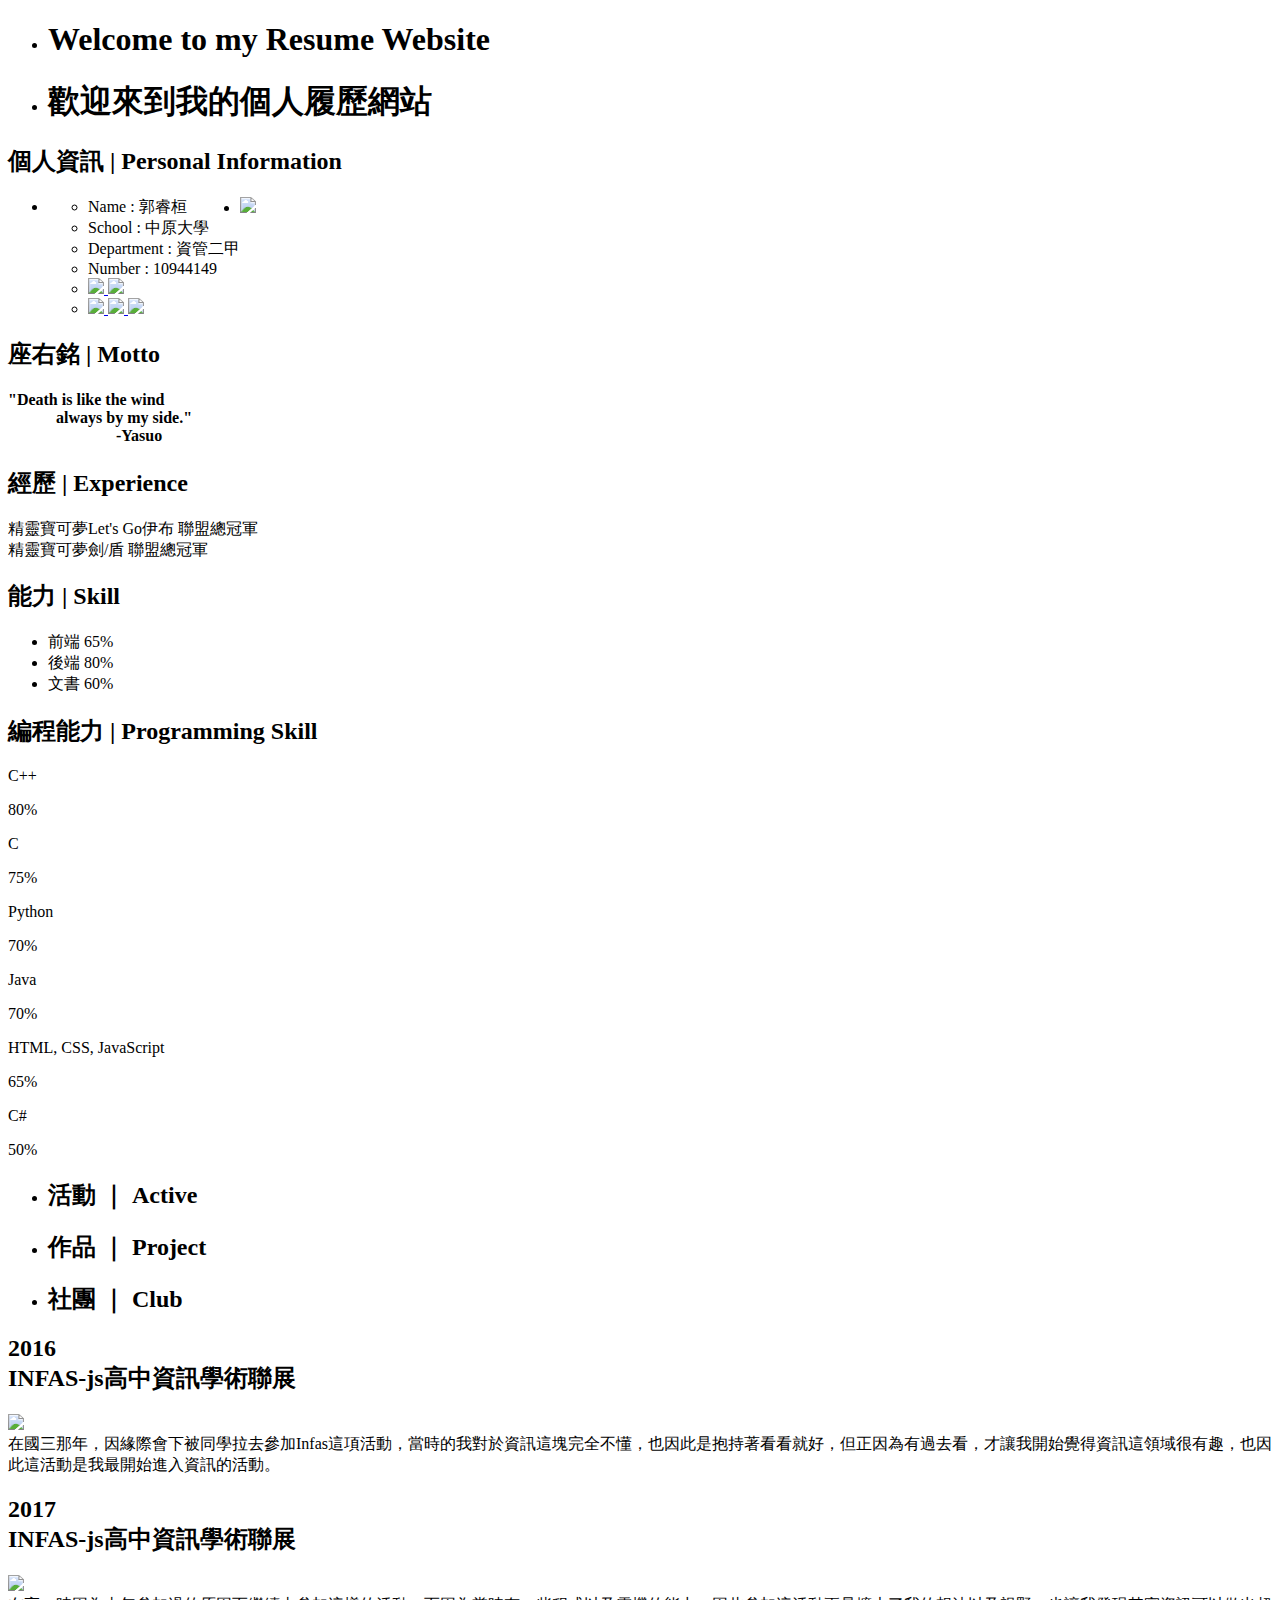
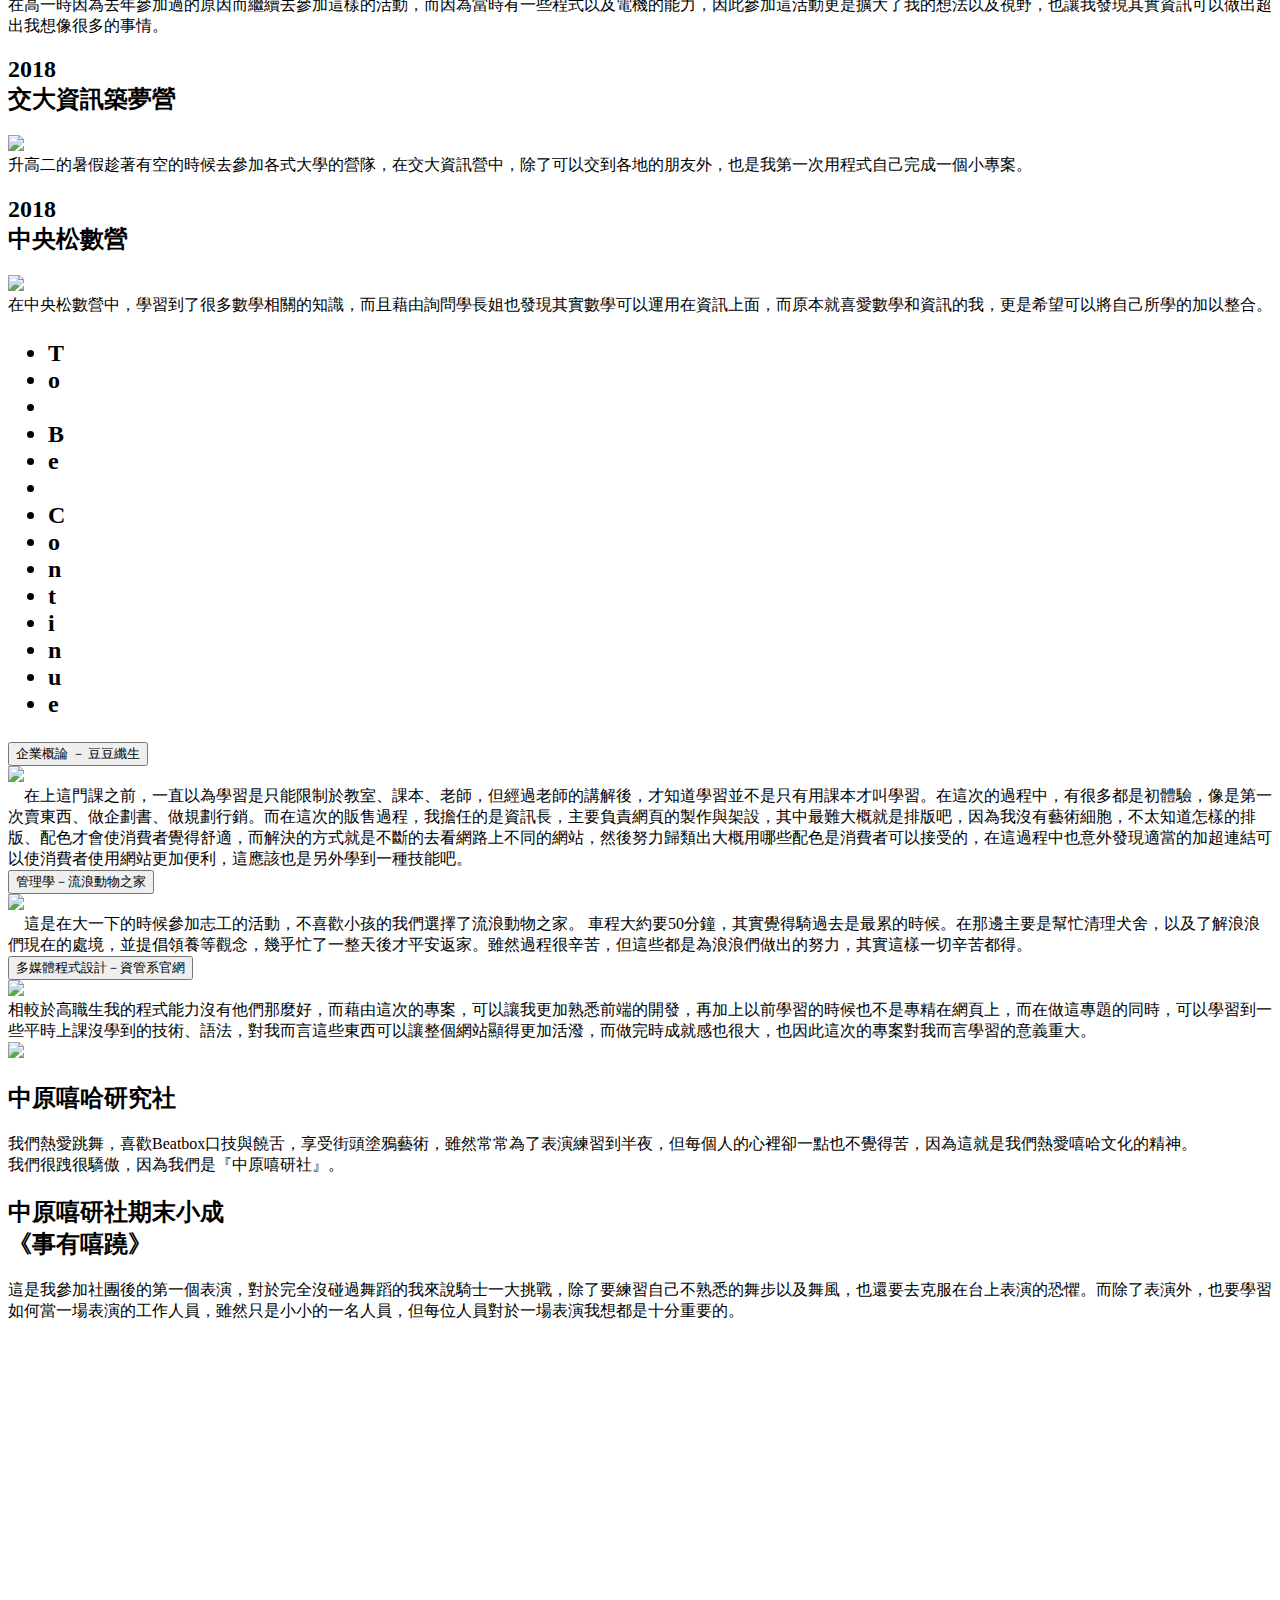
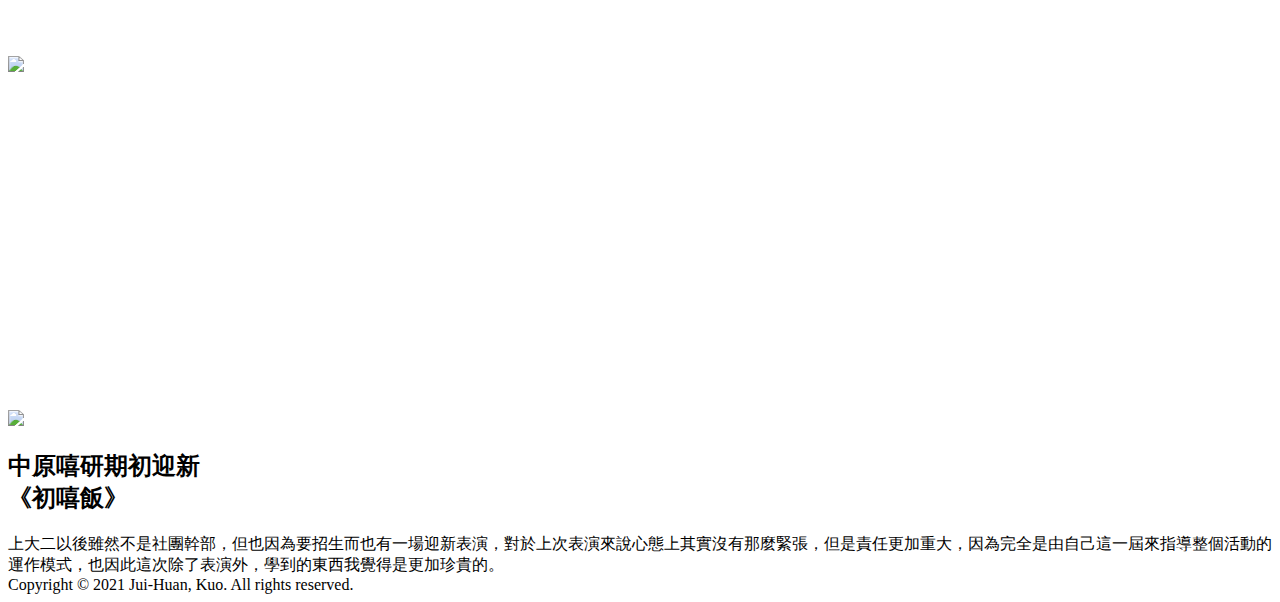
==== resume.html @ 6ddbaddf "Add files via upload" ====
<!DOCTYPE html>
<html lang="en">

<head>
    <meta charset="UTF-8">
    <meta http-equiv="X-UA-Compatible" content="IE=edge">
    <meta name="viewport" content="width=device-width, initial-scale=1.0">
    <link href="assets/css/resume.css" rel="stylesheet" type="text/css">
    <script src="assets/js/jquery-3.6.0.min.js"></script>
    <script src="assets/js/resume_jq.js"></script>
    <title>個人履歷</title>
</head>

<body>
    <div class="main">
        <div class="title">
            <ul id="titles">
                <li>
                    <h1>Welcome to my Resume Website</h1>
                </li>
                <li>
                    <h1>歡迎來到我的個人履歷網站</h1>
                </li>
            </ul>
        </div>
        <div class="p_information">
            <h2>個人資訊 | Personal Information</h2>
            <ul style="display: flex">
                <li class="information">
                    <ul>
                        <li>Name : 郭睿桓</li>
                        <li>School : 中原大學</li>
                        <li>Department : 資管二甲</li>
                        <li>Number : 10944149</li>
                        <li class="icons">
                            <a href="https://www.instagram.com/richard_kuo_0721/" target="_blank">
                                <img class="icon" src="assets/photo/instagram_icon.png">
                            </a>
                            <a href="https://www.facebook.com/richardkuo0721" target="_blank">
                                <img class="icon" src="assets/photo/facebook_icon.png">
                            </a>
                        </li>
                        <li class="icons">
                            <a href="https://twitter.com/KtwmKffSZBjXR4r" target="_blank">
                                <img class="icon" src="assets/photo/twitter_icon.png">
                            </a>
                            <a href="mailto:richardkuo2002@gmail.com">
                                <img class="icon" src="assets/photo/mail_icon.png">
                            </a>
                            <a href="https://howardtuan.github.io/cyim/index.html" target="_blank">
                                <img class="icon" src="assets/photo/github_icon.png">
                            </a>
                        </li>
                    </ul>
                </li>
                <li>
                    <img class="myself_photo" src="assets/photo/Personal_Photo.JPG">
                </li>
            </ul>
        </div>
        <div class="first_right">
            <div class="motto">
                <h2>座右銘 | Motto</h2>
                <h4>"Death is like the wind
                    <br>&nbsp;&nbsp;&nbsp;&nbsp;&nbsp;&nbsp;&nbsp;&nbsp;&nbsp;&nbsp;&nbsp;
                    always by my side."
                    <br>&nbsp;&nbsp;&nbsp;&nbsp;&nbsp;&nbsp;&nbsp;&nbsp;&nbsp;&nbsp;&nbsp;&nbsp;&nbsp;&nbsp;&nbsp;&nbsp;&nbsp;&nbsp;&nbsp;&nbsp;&nbsp;&nbsp;&nbsp;&nbsp;&nbsp;&nbsp;
                    -Yasuo</h4>
            </div>
            <div class="experience">
                <h2>經歷 | Experience</h2>
                <div>精靈寶可夢Let's Go伊布 聯盟總冠軍</div>
                <div>精靈寶可夢劍/盾 聯盟總冠軍</div>
            </div>
        </div>
        <div class="skill">
            <h2>能力 | Skill</h2>
            <ul>
                <li>
                    <div class="circle_wrap">
                        <div class="circle_1">
                            <div class="mask half">
                                <div class="fill"></div>
                            </div>
                            <div class="mask full_1">
                                <div class="fill"></div>
                            </div>
                        </div>
                        <div class="inside_circle"> 前端 65% </div>
                    </div>
                </li>
                <li>
                    <div class="circle_wrap">
                        <div class="circle_2">
                            <div class="mask half">
                                <div class="fill"></div>
                            </div>
                            <div class="mask full_2">
                                <div class="fill"></div>
                            </div>
                        </div>
                        <div class="inside_circle"> 後端 80% </div>
                    </div>
                </li>
                <li>
                    <div class="circle_wrap">
                        <div class="circle_3">
                            <div class="mask half">
                                <div class="fill"></div>
                            </div>
                            <div class="mask full_3">
                                <div class="fill"></div>
                            </div>
                        </div>
                        <div class="inside_circle"> 文書 60% </div>
                    </div>
                </li>
            </ul>
        </div>
        <div class="programming">
            <h2>編程能力 | Programming Skill</h2>
            <p>C++</p>
            <div class="container">
                <div class="skills cpp">80%</div>
            </div>

            <p>C</p>
            <div class="container">
                <div class="skills c">75%</div>
            </div>

            <p>Python</p>
            <div class="container">
                <div class="skills py">70%</div>
            </div>

            <p>Java</p>
            <div class="container">
                <div class="skills java">70%</div>
            </div>

            <p>HTML, CSS, JavaScript</p>
            <div class="container">
                <div class="skills web">65%</div>
            </div>

            <p>C#</p>
            <div class="container">
                <div class="skills csharp">50%</div>
            </div>
        </div>
        <div class="work_title">
            <ul>
                <li id="active" onclick="color_1()">
                    <h2>活動 ｜ Active</h2>
                </li>
                <li id="project_bottom" onclick="color_2()">
                    <h2>作品 ｜ Project</h2>
                </li>
                <li id="club_bottom" onclick="color_3()">
                    <h2>社團 ｜ Club</h2>
                </li>
            </ul>
        </div>
        <div class="work" id="work">
            <div class="timeline" id="timeline">
                <div class="container left">
                    <div class="content">
                        <h2>2016<br>INFAS-js高中資訊學術聯展</h2>
                        <img src="assets/photo/infas_2016.png">
                        <div>
                            在國三那年，因緣際會下被同學拉去參加Infas這項活動，當時的我對於資訊這塊完全不懂，也因此是抱持著看看就好，但正因為有過去看，才讓我開始覺得資訊這領域很有趣，也因此這活動是我最開始進入資訊的活動。
                        </div>
                    </div>
                </div>
                <div class="container right">
                    <div class="content">
                        <h2>2017<br>INFAS-js高中資訊學術聯展</h2>
                        <img src="assets/photo/infas_2017.png">
                        <div>在高一時因為去年參加過的原因而繼續去參加這樣的活動，而因為當時有一些程式以及電機的能力，因此參加這活動更是擴大了我的想法以及視野，也讓我發現其實資訊可以做出超出我想像很多的事情。
                        </div>
                    </div>
                </div>
                <div class="container left">
                    <div class="content">
                        <h2>2018<br>交大資訊築夢營</h2>
                        <img src="assets/photo/nctu_2018.JPG">
                        <div>升高二的暑假趁著有空的時候去參加各式大學的營隊，在交大資訊營中，除了可以交到各地的朋友外，也是我第一次用程式自己完成一個小專案。</div>
                    </div>
                </div>
                <div class="container right">
                    <div class="content">
                        <h2>2018<br>中央松數營</h2>
                        <img src="assets/photo/ncu_2018.JPG">
                        <div>在中央松數營中，學習到了很多數學相關的知識，而且藉由詢問學長姐也發現其實數學可以運用在資訊上面，而原本就喜愛數學和資訊的我，更是希望可以將自己所學的加以整合。</div>
                    </div>
                </div>
                <div class="container   left">
                    <div class="content">
                        <h2>
                            <ul class="continue">
                                <li>T</li>
                                <li>o</li>
                                <li>&nbsp;</li>
                                <li>B</li>
                                <li>e</li>
                                <li>&nbsp;</li>
                                <li>C</li>
                                <li>o</li>
                                <li>n</li>
                                <li>t</li>
                                <li>i</li>
                                <li>n</li>
                                <li>u</li>
                                <li>e</li>
                            </ul>
                        </h2>
                    </div>
                </div>
            </div>
            <div class="project" id="project">
                <button class="accordion">企業概論 － 豆豆纖生</button>
                <div class="panel">
                    <a href="https://www.instagram.com/mr.beanbean_/" target="_blank">
                        <img src="assets/photo/project_img_1.png">
                    </a>
                    <div>
                        &nbsp;&nbsp;&nbsp;&nbsp;在上這門課之前，一直以為學習是只能限制於教室、課本、老師，但經過老師的講解後，才知道學習並不是只有用課本才叫學習。在這次的過程中，有很多都是初體驗，像是第一次賣東西、做企劃書、做規劃行銷。而在這次的販售過程，我擔任的是資訊長，主要負責網頁的製作與架設，其中最難大概就是排版吧，因為我沒有藝術細胞，不太知道怎樣的排版、配色才會使消費者覺得舒適，而解決的方式就是不斷的去看網路上不同的網站，然後努力歸類出大概用哪些配色是消費者可以接受的，在這過程中也意外發現適當的加超連結可以使消費者使用網站更加便利，這應該也是另外學到一種技能吧。
                    </div>
                </div>
                <button class="accordion">管理學－流浪動物之家</button>
                <div class="panel">
                    <img src="assets/photo/project_img_2.jpg">
                    <div>&nbsp;&nbsp;&nbsp;&nbsp;這是在大一下的時候參加志工的活動，不喜歡小孩的我們選擇了流浪動物之家。
                        車程大約要50分鐘，其實覺得騎過去是最累的時候。在那邊主要是幫忙清理犬舍，以及了解浪浪們現在的處境，並提倡領養等觀念，幾乎忙了一整天後才平安返家。雖然過程很辛苦，但這些都是為浪浪們做出的努力，其實這樣一切辛苦都得。
                    </div>
                </div>

                <button class="accordion">多媒體程式設計－資管系官網</button>
                <div class="panel">
                    <a href="https://howardtuan.github.io/cyim/" target="_blank">
                        <img src="assets/photo/project_img_3.png"></a>
                    <div>
                        相較於高職生我的程式能力沒有他們那麼好，而藉由這次的專案，可以讓我更加熟悉前端的開發，再加上以前學習的時候也不是專精在網頁上，而在做這專題的同時，可以學習到一些平時上課沒學到的技術、語法，對我而言這些東西可以讓整個網站顯得更加活潑，而做完時成就感也很大，也因此這次的專案對我而言學習的意義重大。
                    </div>
                </div>


            </div>
            <div class="club" id="club">
                <img src="assets/photo/hhdc_logo.jpg" class="club_img_1">
                <div class="text_1">
                    <h2>中原嘻哈研究社</h2>
                    <div>
                        我們熱愛跳舞，喜歡Beatbox口技與饒舌，享受街頭塗鴉藝術，雖然常常為了表演練習到半夜，但每個人的心裡卻一點也不覺得苦，因為這就是我們熱愛嘻哈文化的精神。<br>我們很跩很驕傲，因為我們是『中原嘻研社』。
                    </div>
                </div>
                <div class="text_2">
                    <h2>中原嘻研社期末小成<br>《事有嘻蹺》</h2>
                    <div>
                        這是我參加社團後的第一個表演，對於完全沒碰過舞蹈的我來說騎士一大挑戰，除了要練習自己不熟悉的舞步以及舞風，也還要去克服在台上表演的恐懼。而除了表演外，也要學習如何當一場表演的工作人員，雖然只是小小的一名人員，但每位人員對於一場表演我想都是十分重要的。
                    </div>
                </div>
                <div class="club_img_2">
                    <img src="assets/photo/club_1.jpg" class="club_img_2_1">
                    <iframe width="350" height="350" src="https://www.youtube.com/embed/inn6Rl_vRU8"
                        title="YouTube video player" frameborder="0"
                        allow="accelerometer; autoplay; clipboard-write; encrypted-media; gyroscope; picture-in-picture"
                        allowfullscreen></iframe>
                </div>
                <div class="club_img_3">
                    <img src="assets/photo/club_2.jpg" class="club_img_3_1">
                    <iframe width="350" height="350" src="https://www.youtube.com/embed/jUbKA4RqVLs"
                        title="YouTube video player" frameborder="0"
                        allow="accelerometer; autoplay; clipboard-write; encrypted-media; gyroscope; picture-in-picture"
                        allowfullscreen></iframe>
                </div>
                <div class="text_3">
                    <h2>中原嘻研期初迎新<br>《初嘻飯》</h2>
                    <div>
                        上大二以後雖然不是社團幹部，但也因為要招生而也有一場迎新表演，對於上次表演來說心態上其實沒有那麼緊張，但是責任更加重大，因為完全是由自己這一屆來指導整個活動的運作模式，也因此這次除了表演外，學到的東西我覺得是更加珍貴的。
                    </div>
                </div>
            </div>
        </div>
    </div>
    <footer>
        Copyright © 2021 Jui-Huan, Kuo. All rights reserved.
    </footer>
    <script src="assets/js/resume_js.js"></script>
</body>

</html>
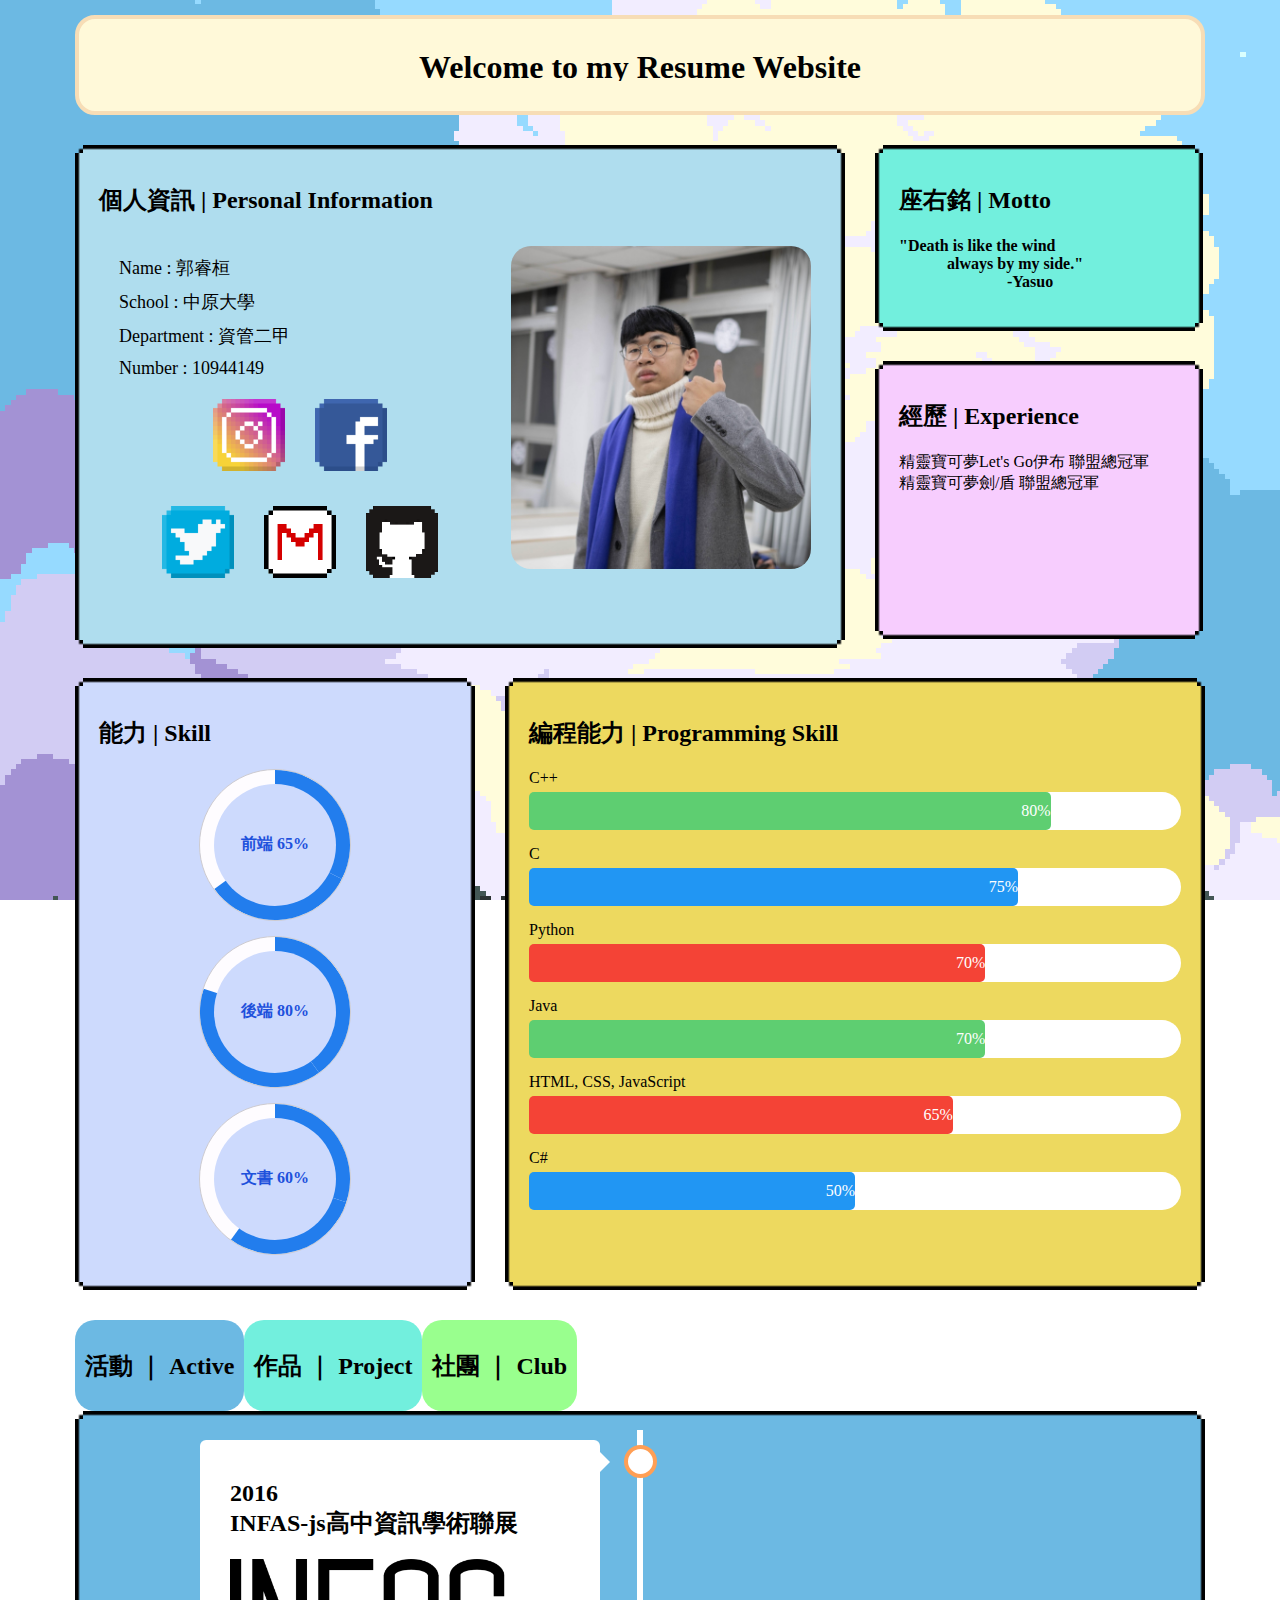
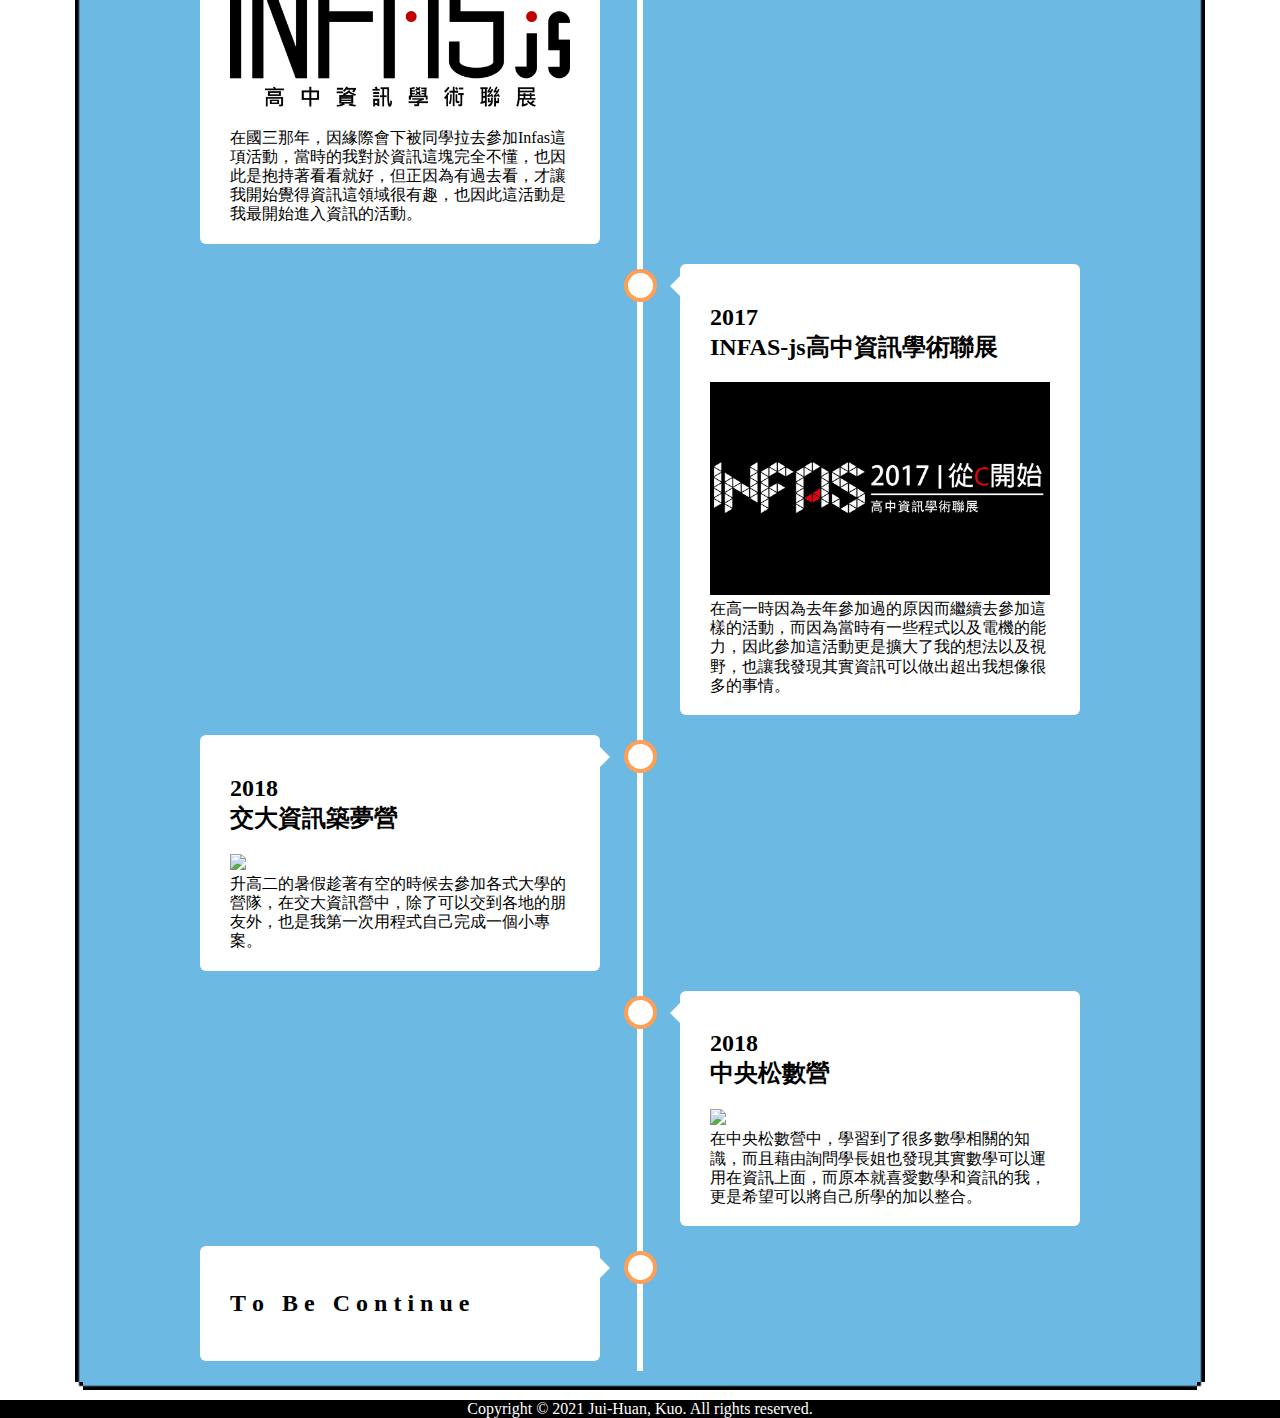
==== commit 3a108e56: "Update resume.html" ====
--- a/resume.html
+++ b/resume.html
@@ -54,7 +54,7 @@
                     </ul>
                 </li>
                 <li>
-                    <img class="myself_photo" src="assets/photo/Personal_Photo.JPG">
+                    <img class="myself_photo" src="assets/photo/Personal_Photo.jpg">
                 </li>
             </ul>
         </div>
@@ -290,4 +290,4 @@
     <script src="assets/js/resume_js.js"></script>
 </body>
 
-</html>+</html>
--- a/assets/css/resume.css
+++ b/assets/css/resume.css
@@ -0,0 +1,847 @@
+@font-face {
+    font-family: Zpix;
+    src: url("../font/zpix.eot") format("embedded-opentype"),
+        url("../font/zpix.ttf") format("truetype"),
+        url("../font/zpix.woff") format("woff");
+}
+
+body {
+    position: relative;
+    margin: 0;
+    background-image: url("../photo/background.png");
+    background-repeat: no-repeat;
+    background-attachment: fixed;
+    background-size: cover;
+}
+
+.main {
+    width: 1160px;
+    margin: 0 auto;
+    display: flex;
+    flex-wrap: wrap;
+    justify-content: center;
+}
+
+.title {
+    width: 100%;
+    border-radius: 20px;
+    border-style: solid;
+    border-width: 4px;
+    border-color: rgb(247, 221, 182);
+    margin: 15px;
+    padding: 15px 20px;
+    background-color: rgb(255, 249, 217);
+    font-family: Zpix;
+    text-align: center;
+    padding: 15px;
+}
+
+.title ul {
+    margin: 15px;
+    padding: 0px;
+    list-style: none;
+    height: 32px;
+    overflow: hidden;
+}
+
+.title h1 {
+    margin: 0px;
+}
+
+.p_information {
+    flex: auto;
+    border-radius: 20px;
+    border-style: solid;
+    border-width: 4px;
+    border-color: rgb(135, 206, 235);
+    border-image-slice: 4;
+    border-image-width: 2;
+    border-image-outset: 0;
+    border-image-source: url("../photo/pixil-frame-0.png");
+    display: inline-block;
+    margin: 15px;
+    padding: 15px 20px;
+    background-color: rgb(175, 221, 238);
+    font-family: Zpix;
+    width: 720px;
+}
+
+h3 {
+    margin: 10px 10px 10px 10px;
+}
+
+.p_information ul,
+.p_information li {
+    padding-left: 0px;
+    margin-left: 0px;
+}
+
+.p_information li {
+    list-style-type: none;
+    margin: 10px;
+    font-size: 18px;
+}
+
+.information {
+    width: auto;
+    flex: auto;
+}
+
+.myself_photo {
+    border-radius: 20px;
+    width: 300px;
+}
+
+.icons {
+    display: flex;
+    flex-wrap: wrap;
+    justify-content: center;
+    margin-top: 15px;
+}
+
+.icon {
+    width: 72px;
+    height: 72px;
+    flex: none;
+    margin-top: 10px;
+    margin-bottom: 10px;
+    margin-left: 15px;
+    margin-right: 15px;
+}
+
+.icon:hover {
+    transform: scale(1.2, 1.2);
+    transition: all 0.5s ease-out;
+}
+
+.first_right {
+    flex: none;
+    width: 360px;
+    margin: 0 auto;
+    display: flex;
+    flex-wrap: wrap;
+    justify-content: center;
+}
+
+.first_right {
+    flex: none;
+    display: inline-block;
+    margin: 0px;
+    padding: 0px;
+}
+
+.motto {
+    width: 280px;
+    flex: none;
+    border-radius: 20px;
+    border-style: solid;
+    border-width: 4px;
+    border-color: #72efdd;
+    border-image-slice: 4;
+    border-image-width: 2;
+    border-image-outset: 0;
+    border-image-source: url("../photo/pixil-frame-0.png");
+    display: inline-block;
+    margin: 15px;
+    padding: 15px 20px;
+    background-color: #72efdd;
+    font-family: Zpix;
+}
+
+.experience {
+    width: 280px;
+    flex: none;
+    border-radius: 20px;
+    border-style: solid;
+    border-width: 4px;
+    border-color: rgb(238, 147, 252);
+    border-image-slice: 4;
+    border-image-width: 2;
+    border-image-outset: 0;
+    border-image-source: url("../photo/pixil-frame-0.png");
+    display: inline-block;
+    margin: 15px;
+    padding: 15px 20px;
+    background-color: rgb(247, 205, 254);
+    font-family: Zpix;
+    height: 240px;
+}
+
+.skill {
+    width: 352px;
+    flex: none;
+    border-radius: 20px;
+    border-style: solid;
+    border-width: 4px;
+    border-color: #c4d3fc;
+    border-image-slice: 4;
+    border-image-width: 2;
+    border-image-outset: 0;
+    border-image-source: url("../photo/pixil-frame-0.png");
+    display: inline-block;
+    margin: 15px;
+    padding: 15px 20px;
+    background-color: #cddafd;
+    font-family: Zpix;
+}
+
+
+.skill ul {
+    padding: 0px;
+}
+
+.skill li {
+    margin: 15px;
+    list-style-type: none;
+}
+
+.circle_wrap {
+    margin: 15px auto;
+    width: 150px;
+    height: 150px;
+    background: #fefcff;
+    border-radius: 50%;
+    border: 1px solid #cdcbd0;
+}
+
+.circle_wrap .inside_circle {
+    width: 122px;
+    height: 122px;
+    border-radius: 50%;
+    background: #cddafd;
+    line-height: 120px;
+    text-align: center;
+    margin-top: 14px;
+    margin-left: 14px;
+    color: #1e51dc;
+    position: absolute;
+    z-index: 100;
+    font-weight: 700;
+    font-size: 1em;
+}
+
+/*圖一*/
+.circle_wrap .circle_1 .mask,
+.circle_wrap .circle_1 .fill {
+    width: 150px;
+    height: 150px;
+    position: absolute;
+    border-radius: 50%;
+}
+
+.mask .fill {
+    clip: rect(0px, 75px, 150px, 0px);
+    background-color: #227ded;
+}
+
+.circle_wrap .circle_1 .mask {
+    clip: rect(0px, 150px, 150px, 75px);
+}
+
+.mask.full_1,
+.circle_1 .fill {
+    animation: fill_1 ease-in-out 3s;
+    transform: rotate(117deg);
+}
+
+@keyframes fill_1 {
+    0% {
+        transform: rotate(0deg);
+    }
+
+    100% {
+        transform: rotate(117deg);
+    }
+}
+
+/*圖二*/
+.circle_wrap .circle_2 .mask,
+.circle_wrap .circle_2 .fill {
+    width: 150px;
+    height: 150px;
+    position: absolute;
+    border-radius: 50%;
+}
+
+.mask .fill {
+    clip: rect(0px, 75px, 150px, 0px);
+    background-color: #227ded;
+}
+
+.circle_wrap .circle_2 .mask {
+    clip: rect(0px, 150px, 150px, 75px);
+}
+
+.mask.full_2,
+.circle_2 .fill {
+    animation: fill_2 ease-in-out 3s;
+    transform: rotate(144deg);
+}
+
+@keyframes fill_2 {
+    0% {
+        transform: rotate(0deg);
+    }
+
+    100% {
+        transform: rotate(144deg);
+    }
+}
+
+/*圖三*/
+.circle_wrap .circle_3 .mask,
+.circle_wrap .circle_3 .fill {
+    width: 150px;
+    height: 150px;
+    position: absolute;
+    border-radius: 50%;
+}
+
+.mask .fill {
+    clip: rect(0px, 75px, 150px, 0px);
+    background-color: #227ded;
+}
+
+.circle_wrap .circle_3 .mask {
+    clip: rect(0px, 150px, 150px, 75px);
+}
+
+.mask.full_3,
+.circle_3 .fill {
+    animation: fill_3 ease-in-out 3s;
+    transform: rotate(108deg);
+}
+
+@keyframes fill_3 {
+    0% {
+        transform: rotate(0deg);
+    }
+
+    100% {
+        transform: rotate(108deg);
+    }
+}
+
+
+.programming {
+    width: 652px;
+    flex: none;
+    border-radius: 20px;
+    border-style: solid;
+    border-width: 4px;
+    border-color: #edd95f;
+    border-image-slice: 4;
+    border-image-width: 2;
+    border-image-outset: 0;
+    border-image-source: url("../photo/pixil-frame-0.png");
+    display: inline-block;
+    margin: 15px;
+    padding: 15px 20px;
+    background-color: #edd95f;
+    font-family: Zpix;
+}
+
+.programming p {
+    margin-top: 15px;
+    margin-bottom: 5px;
+}
+
+.programming .container {
+    width: 100%;
+    background-color: white;
+    border-radius: 20px;
+    border-image-slice: 4;
+    border-image-width: 2;
+    border-image-outset: 0;
+    border-image-source: url("../photo/pixil-frame-0.png");
+
+}
+
+.skills {
+    border-radius: 5px;
+    text-align: right;
+    padding-top: 10px;
+    padding-bottom: 10px;
+    color: white;
+}
+
+.cpp {
+    width: 80%;
+    background-color: #5ece71;
+}
+
+.c {
+    width: 75%;
+    background-color: #2196F3;
+}
+
+.py {
+    width: 70%;
+    background-color: #f44336;
+}
+
+.java {
+    width: 70%;
+    background-color: #5ece71;
+}
+
+.web {
+    width: 65%;
+    background-color: #f44336;
+}
+
+.csharp {
+    width: 50%;
+    background-color: #2196F3;
+}
+
+.work_title {
+    width: 1130px;
+    flex: none;
+    display: inline-block;
+    margin: 15px 15px 0px 15px;
+    padding: 0px;
+    font-family: Zpix;
+}
+
+.work_title ul {
+    display: flex;
+    padding: 0px;
+    margin: 0px;
+}
+
+.work_title li {
+    cursor: pointer;
+    text-align: center;
+    border-radius: 20px;
+    margin: 0px;
+    padding: 0px;
+    border-image-slice: 4;
+    border-image-width: 2;
+    border-image-outset: 0;
+    border-image-source: url("../photo/pixil-frame-1.png");
+    list-style-type: none;
+    flex: none;
+    padding: 10px;
+}
+
+.work_title a {
+    color: black;
+    text-decoration: none;
+}
+
+.work_title #active{
+    background-color: #6cb9e3;
+}
+.work_title #project_bottom{
+    background-color: #72efdd;
+}
+
+.work_title #club_bottom{
+    background-color: #99ff8e;
+}
+
+.work {
+    width: 1082px;
+    flex: none;
+    border-radius: 20px;
+    border-style: solid;
+    border-width: 4px;
+    border-color: #6cb9e3;
+    border-image-slice: 4;
+    border-image-width: 2;
+    border-image-outset: 0;
+    border-image-source: url("../photo/pixil-frame-0.png");
+    display: inline-block;
+    margin: 0px 15px 28px 15px;
+    padding: 15px 20px;
+    background-color: #6cb9e3;
+    font-family: Zpix;
+    display: flex;
+    justify-content: center;
+}
+
+.timeline {
+    display: none;
+    flex: none;
+    position: relative;
+    max-width: 1000px;
+    margin: 0;
+}
+
+/* The actual timeline (the vertical ruler) */
+.timeline::after {
+    content: '';
+    position: absolute;
+    width: 6px;
+    background-color: white;
+    top: 0;
+    bottom: 0;
+    left: 50%;
+    margin-left: -3px;
+}
+
+/* Container around content */
+.timeline .container {
+    padding: 10px 40px;
+    position: relative;
+    background-color: inherit;
+    width: 40%;
+}
+
+/* The circles on the timeline */
+.timeline .container::after {
+    content: '';
+    position: absolute;
+    width: 25px;
+    height: 25px;
+    right: -17px;
+    background-color: white;
+    border: 4px solid #FF9F55;
+    top: 15px;
+    border-radius: 50%;
+    z-index: 1;
+}
+
+/* Place the container to the left */
+.left {
+    left: 2%;
+}
+
+/* Place the container to the right */
+.right {
+    left: 50%;
+}
+
+/* Add arrows to the left container (pointing right) */
+.left::before {
+    content: " ";
+    height: 0;
+    position: absolute;
+    top: 22px;
+    width: 0;
+    z-index: 1;
+    right: 30px;
+    border: medium solid white;
+    border-width: 10px 0 10px 10px;
+    border-color: transparent transparent transparent white;
+}
+
+/* Add arrows to the right container (pointing left) */
+.right::before {
+    content: " ";
+    height: 0;
+    position: absolute;
+    top: 22px;
+    width: 0;
+    z-index: 1;
+    left: 30px;
+    border: medium solid white;
+    border-width: 10px 10px 10px 0;
+    border-color: transparent white transparent transparent;
+}
+
+/* Fix the circle for containers on the right side */
+.right::after {
+    left: -16px;
+}
+
+.content {
+    padding: 20px 30px;
+    background-color: white;
+    position: relative;
+    border-radius: 6px;
+}
+
+.content div {
+    line-height: 1.2em;
+}
+
+@media screen and (max-width: 600px) {
+
+    .timeline::after {
+        left: 31px;
+    }
+
+    .container {
+        width: 100%;
+        padding-left: 70px;
+        padding-right: 25px;
+    }
+
+    .container::before {
+        left: 60px;
+        border: medium solid white;
+        border-width: 10px 10px 10px 0;
+        border-color: transparent white transparent transparent;
+    }
+
+    .left::after,
+    .right::after {
+        left: 15px;
+    }
+
+    .right {
+        left: 0%;
+    }
+}
+
+.timeline img {
+    width: 340px;
+}
+
+.continue {
+    padding: 0px;
+}
+
+
+.continue li {
+    padding: 0px;
+    margin: 0px;
+    position: relative;
+    top: 0px;
+    display: inline-block;
+    animation: bounce 4s ease infinite;
+}
+
+@keyframes bounce {
+    10% {
+        top: -20px;
+    }
+
+    20% {
+        top: 0px;
+    }
+
+}
+
+.continue li:nth-child(2) {
+    animation-delay: 0.1s;
+}
+
+.continue li:nth-child(4) {
+    animation-delay: 0.2s;
+}
+
+.continue li:nth-child(5) {
+    animation-delay: 0.3s;
+}
+
+.continue li:nth-child(7) {
+    animation-delay: 0.4s;
+}
+
+.continue li:nth-child(8) {
+    animation-delay: 0.5s;
+}
+
+.continue li:nth-child(9) {
+    animation-delay: 0.6s;
+}
+
+.continue li:nth-child(10) {
+    animation-delay: 0.7s;
+}
+
+.continue li:nth-child(11) {
+    animation-delay: 0.8s;
+}
+
+.continue li:nth-child(12) {
+    animation-delay: 0.9s;
+}
+
+.continue li:nth-child(13) {
+    animation-delay: 1s;
+}
+
+.continue li:nth-child(14) {
+    animation-delay: 1.1s;
+}
+
+
+.project {
+    display: flex;
+    width: 960px;
+    flex: none;
+    flex-wrap: wrap;
+    justify-content: center;
+}
+
+.accordion {
+    background-color: #eee;
+    color: #444;
+    cursor: pointer;
+    padding: 18px;
+    width: 100%;
+    border: none;
+    text-align: left;
+    outline: none;
+    font-size: 15px;
+    transition: 0.4s;
+    font-family: Zpix;
+}
+
+.panel img{
+    float: left;
+    width: 350px;
+    margin: 15px;
+    border-radius: 20px;
+}
+.panel div{
+    margin: 15px;
+    line-height: 1.2em;
+}
+
+.active,
+.accordion:hover {
+    background-color: #ccc;
+}
+
+.accordion:after {
+    content: '\002B';
+    color: #777;
+    font-weight: bold;
+    float: right;
+    margin-left: 5px;
+}
+
+.active:after {
+    content: "\2212";
+}
+
+.panel {
+    padding: 0 18px;
+    background-color: white;
+    max-height: 0;
+    overflow: hidden;
+    transition: max-height 0.2s ease-out;
+}
+
+.club {
+    display: flex;
+    width: 100%;
+    flex: none;
+    flex-wrap: wrap;
+    justify-content: center;
+}
+
+.club .club_img_1 {
+    float: left;
+    width: 400px;
+    height: 400px;
+    margin: 15px;
+    border-radius: 20px;
+}
+
+.club .text_1 {
+    margin: 15px;
+    float: right;
+    width: 400px;
+    height: 400px;
+    line-height: 1.2em;
+}
+
+.club h2 {
+    line-height: 1.2em;
+}
+
+.club .text_2 {
+    margin: 15px;
+    float: left;
+    width: 400px;
+    height: 400px;
+    line-height: 1.2em;
+}
+
+.club_img_2 {
+    float: right;
+    width: 400px;
+    height: 400px;
+    position: relative;
+}
+
+
+.club_img_2_1 {
+    border-radius: 20px;
+    position: absolute;
+    top: 0px;
+    left: 0px;
+    width: 350px;
+    height: 350px;
+    z-index: 2;
+}
+
+.club_img_2_1:hover {
+    transform: scale(1.2, 1.2);
+    transition: all 0.5s ease-out;
+}
+
+.club_img_2 iframe {
+    border-radius: 20px;
+    position: absolute;
+    bottom: 0px;
+    right: 0px;
+    z-index: 1;
+}
+
+.club_img_2 iframe:hover {
+    transform: scale(1.2, 1.2);
+    transition: all 0.5s ease-out;
+    z-index: 3;
+}
+
+.club_img_3 {
+    float: left;
+    width: 400px;
+    height: 400px;
+    position: relative;
+}
+
+.club_img_3_1 {
+    border-radius: 20px;
+    position: absolute;
+    top: 0px;
+    left: 0px;
+    width: 350px;
+    height: 350px;
+    z-index: 2;
+}
+
+.club_img_3_1:hover {
+    transform: scale(1.2, 1.2);
+    transition: all 0.5s ease-out;
+}
+
+.club_img_3 iframe {
+    border-radius: 20px;
+    position: absolute;
+    bottom: 0px;
+    right: 0px;
+    z-index: 1;
+}
+
+.club_img_3 iframe:hover {
+    transform: scale(1.2, 1.2);
+    transition: all 0.5s ease-out;
+    z-index: 3;
+}
+
+.club .text_3 {
+    float: right;
+    margin: 15px;
+    width: 400px;
+    height: 400px;
+    line-height: 1.2em;
+}
+
+
+footer {
+    position: absolute;
+    bottom: 0;
+    width: 100%;
+    background-color: black;
+    color: white;
+    text-align: center;
+    margin: 10px 0px 0px 0px;
+}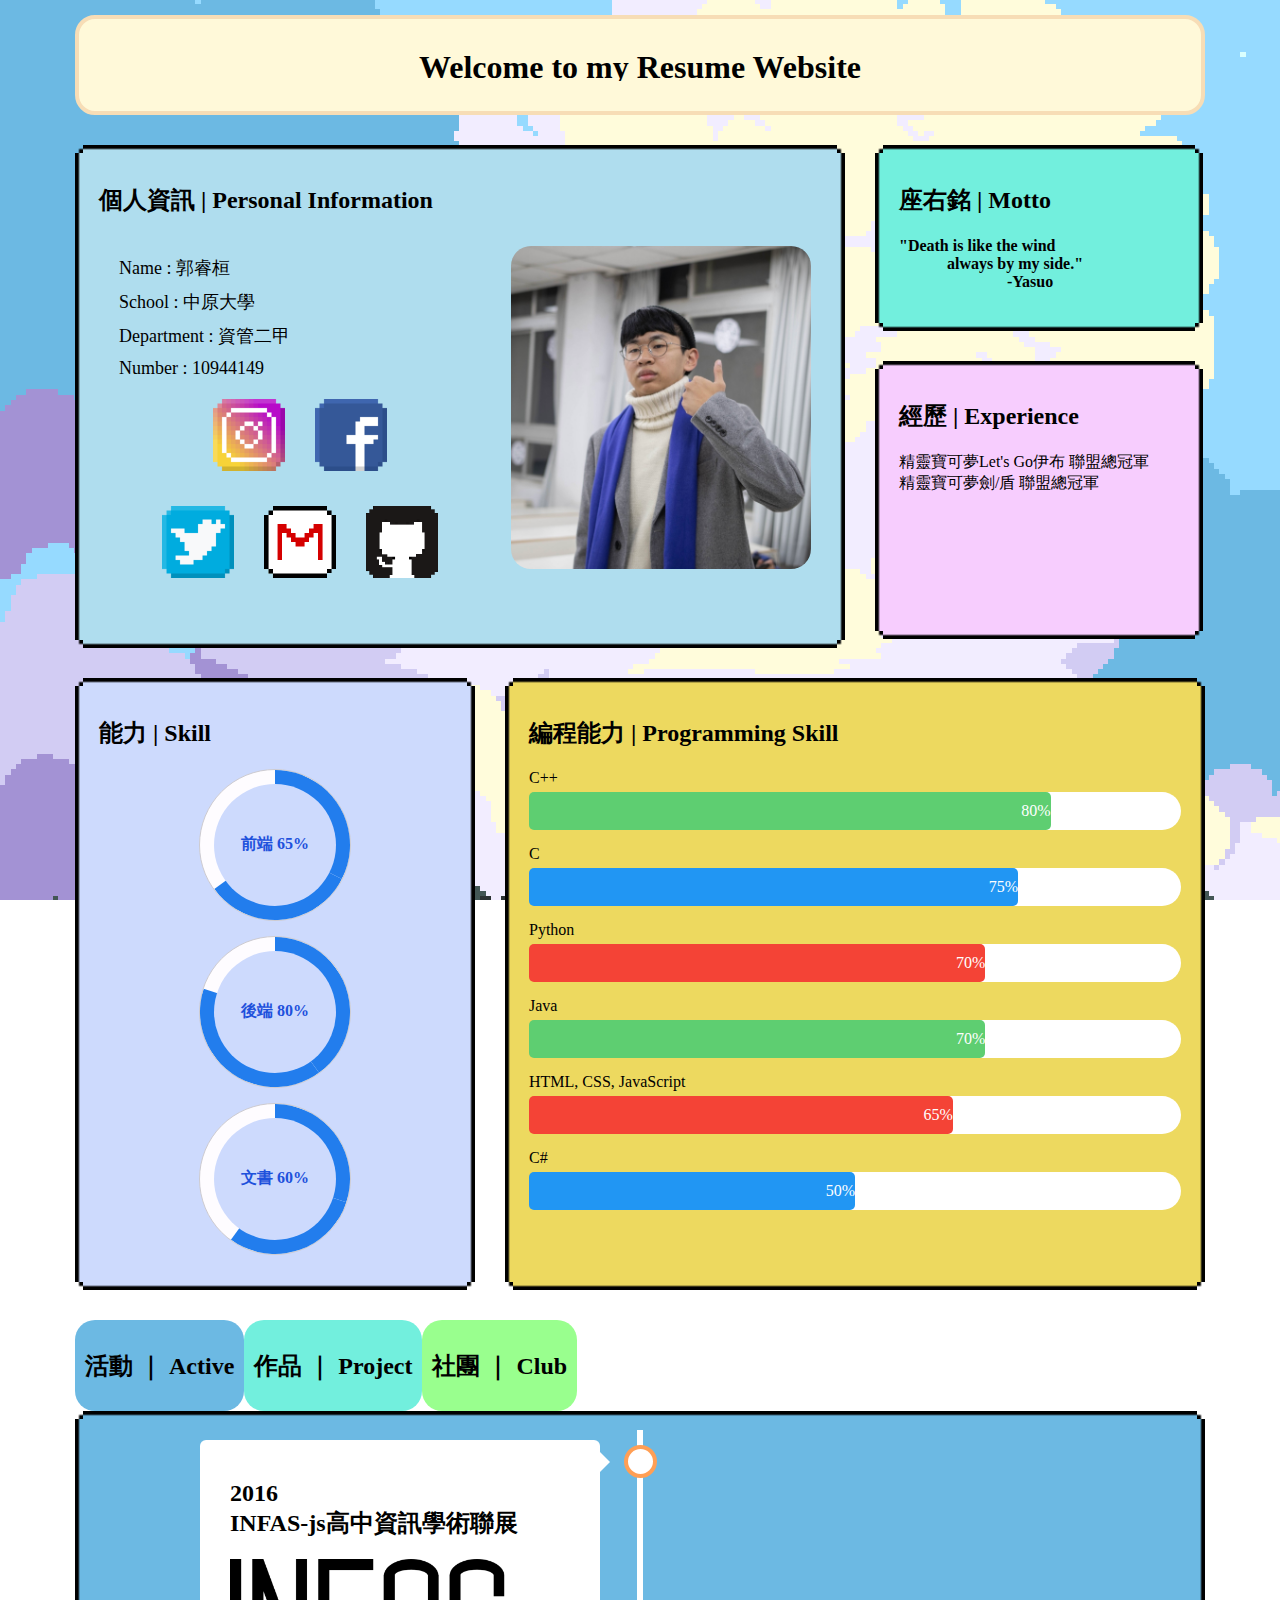
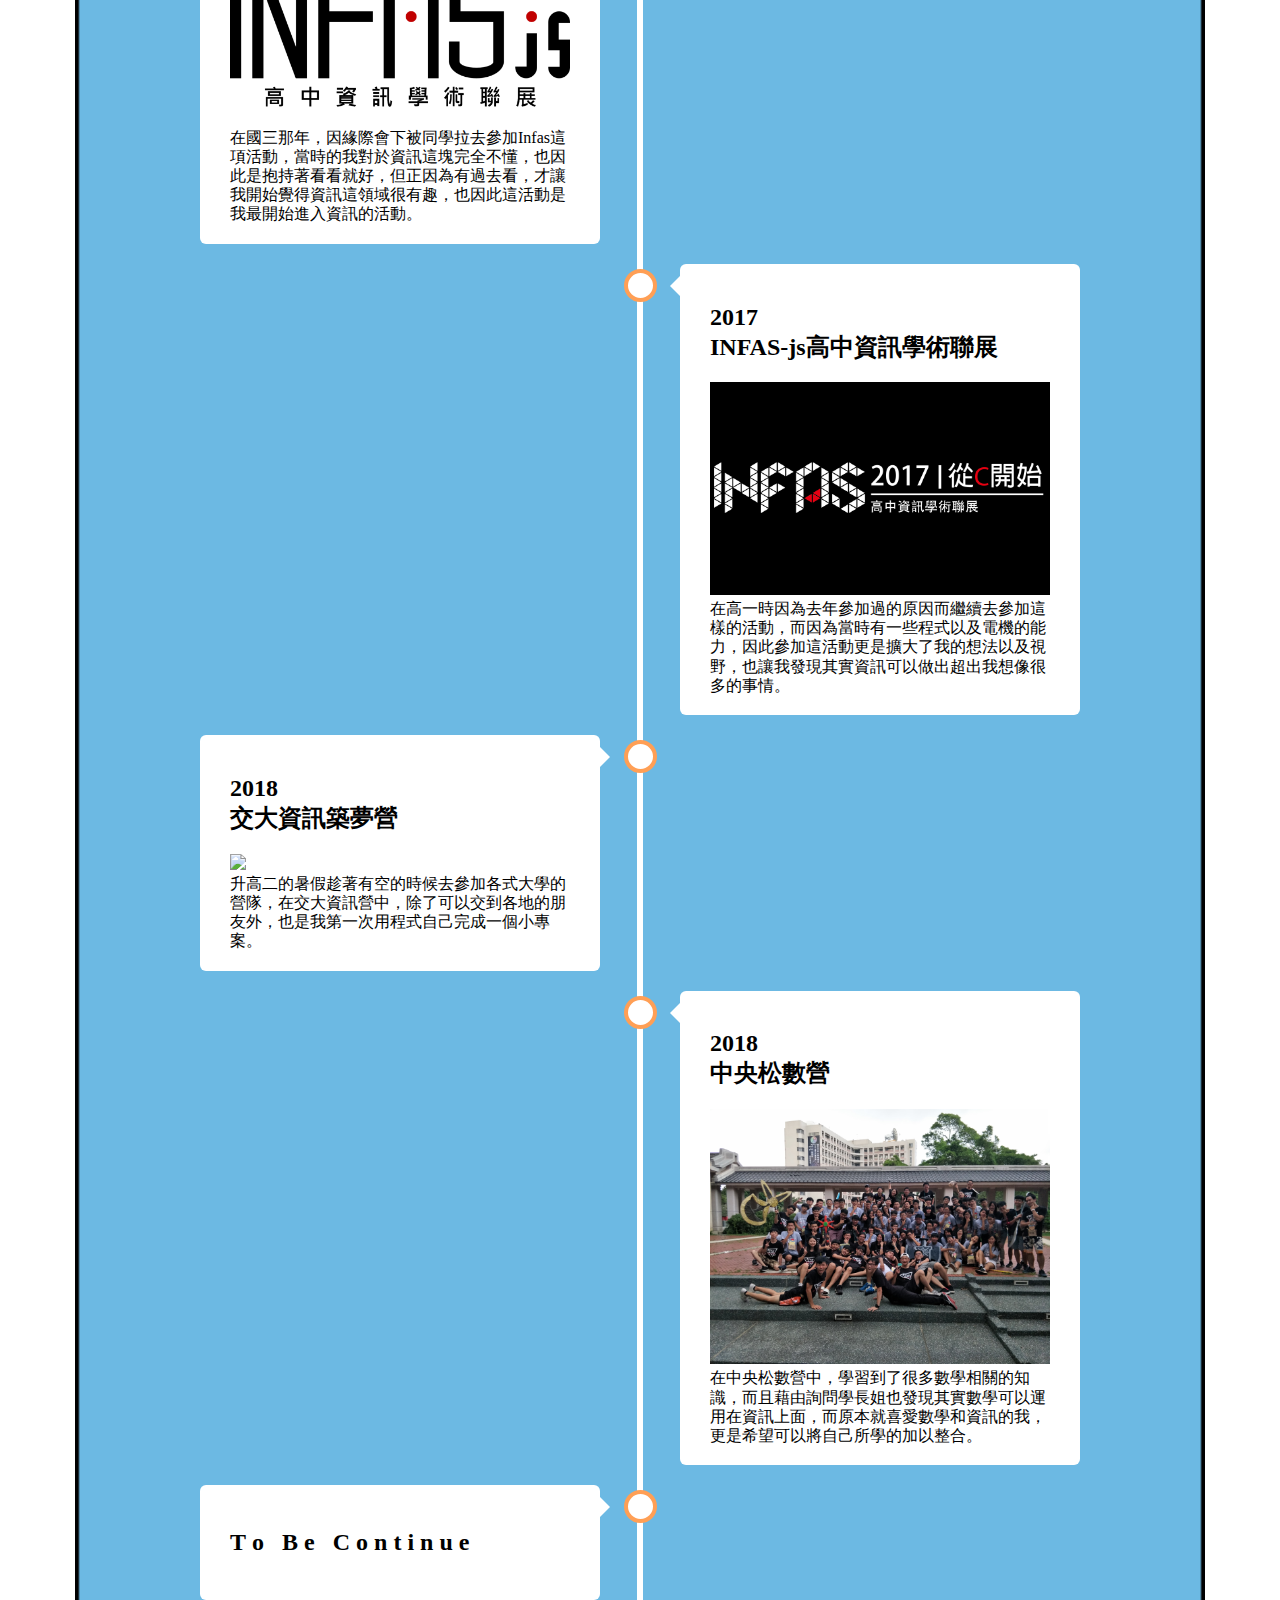
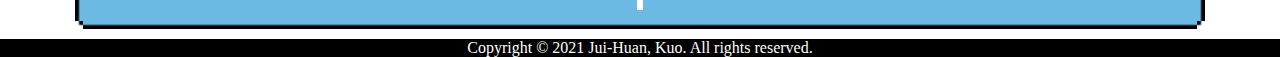
==== commit 1b7ddaf2: "Update resume.html" ====
--- a/resume.html
+++ b/resume.html
@@ -191,7 +191,7 @@
                 <div class="container right">
                     <div class="content">
                         <h2>2018<br>中央松數營</h2>
-                        <img src="assets/photo/ncu_2018.JPG">
+                        <img src="assets/photo/ncu_2018.jpg">
                         <div>在中央松數營中，學習到了很多數學相關的知識，而且藉由詢問學長姐也發現其實數學可以運用在資訊上面，而原本就喜愛數學和資訊的我，更是希望可以將自己所學的加以整合。</div>
                     </div>
                 </div>
@@ -258,7 +258,7 @@
                 <div class="text_2">
                     <h2>中原嘻研社期末小成<br>《事有嘻蹺》</h2>
                     <div>
-                        這是我參加社團後的第一個表演，對於完全沒碰過舞蹈的我來說騎士一大挑戰，除了要練習自己不熟悉的舞步以及舞風，也還要去克服在台上表演的恐懼。而除了表演外，也要學習如何當一場表演的工作人員，雖然只是小小的一名人員，但每位人員對於一場表演我想都是十分重要的。
+                        這是我參加社團後的第一個表演，對於完全沒碰過舞蹈的我來說其實是一大挑戰，除了要練習自己不熟悉的舞步以及舞風，也還要去克服在台上表演的恐懼。而除了表演外，也要學習如何當一場表演的工作人員，雖然只是小小的一名人員，但每位人員對於一場表演我想都是十分重要的。
                     </div>
                 </div>
                 <div class="club_img_2">
